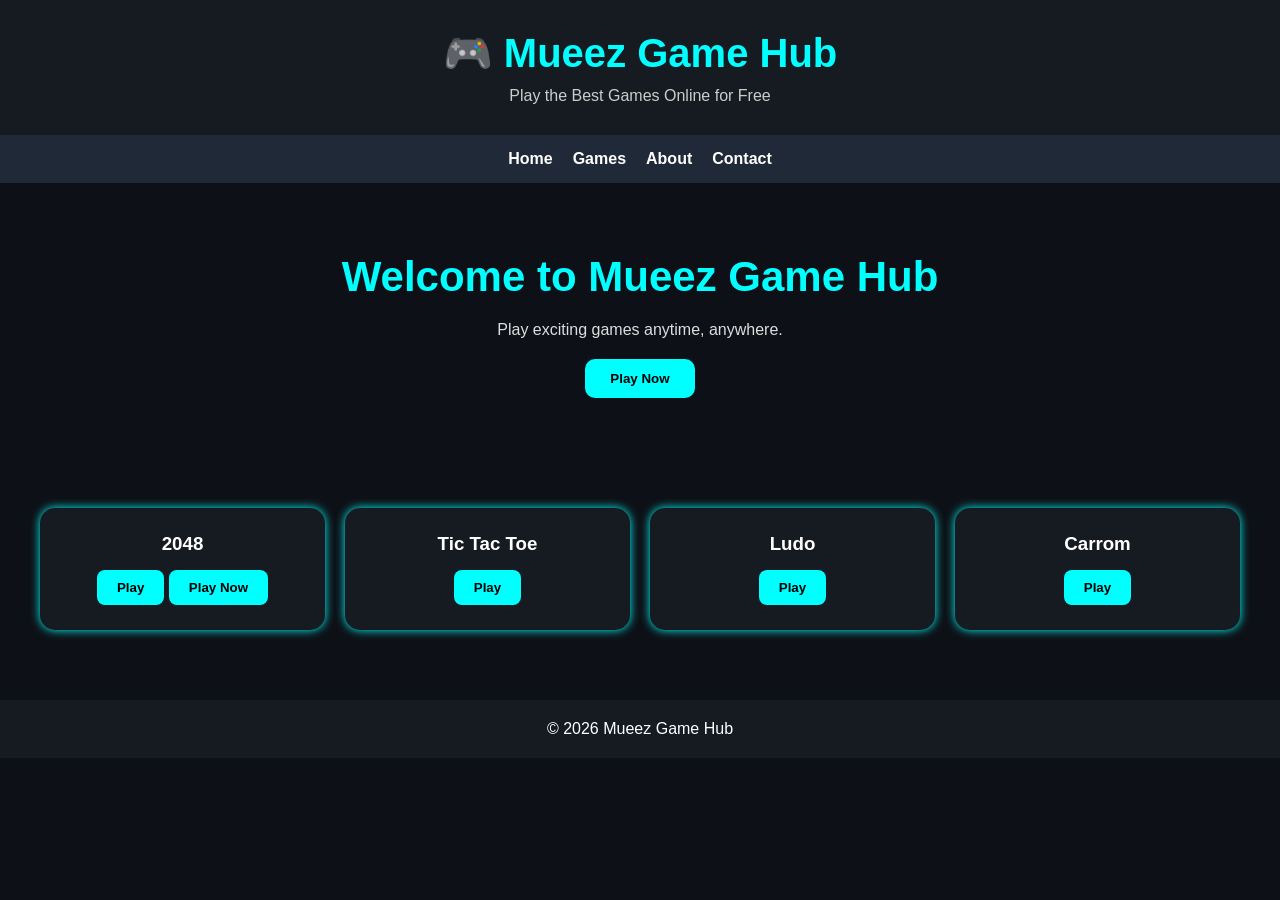
==== index.html @ afc50e19 "Update index.html" ====
<!DOCTYPE html>
<html lang="en">
<head>
  <meta charset="UTF-8">
  <meta name="viewport" content="width=device-width, initial-scale=1.0">
  <title>Mueez Game Hub</title>

  <link rel="stylesheet" href="style.css">
</head>

<body>

<header>
  <h1>🎮 Mueez Game Hub</h1>
  <p>Play the Best Games Online for Free</p>
</header>

<nav>
  <a href="#">Home</a>
  <a href="#">Games</a>
  <a href="#">About</a>
  <a href="#">Contact</a>
</nav>

<section class="hero">
  <h2>Welcome to Mueez Game Hub</h2>
  <p>Play exciting games anytime, anywhere.</p>

  <button>Play Now</button>
</section>

<section class="games">

  <div class="card">
    <h3>2048</h3>
    <button>Play</button>
    <a href="games/2048.html">
    <button>Play Now</button>
    </a>
  </div>

  <div class="card">
    <h3>Tic Tac Toe</h3>
    <button>Play</button>
  </div>

  <div class="card">
    <h3>Ludo</h3>
    <button>Play</button>
  </div>

  <div class="card">
    <h3>Carrom</h3>
    <button>Play</button>
  </div>

</section>

<footer>
  © 2026 Mueez Game Hub
</footer>

<script src="script.js"></script>

</body>
</html>
---- style.css ----
*{
    margin:0;
    padding:0;
    box-sizing:border-box;
    font-family:Arial, sans-serif;
}

body{
    background:#0d1117;
    color:white;
}

header{
    text-align:center;
    padding:30px;
    background:#161b22;
    box-shadow:0 0 15px cyan;
}

header h1{
    color:cyan;
    font-size:40px;
}

header p{
    margin-top:10px;
    color:#ccc;
}

nav{
    display:flex;
    justify-content:center;
    gap:20px;
    padding:15px;
    background:#1f2937;
}

nav a{
    color:white;
    text-decoration:none;
    font-weight:bold;
}

nav a:hover{
    color:cyan;
}

.hero{
    text-align:center;
    padding:70px 20px;
}

.hero h2{
    font-size:42px;
    color:cyan;
}

.hero p{
    margin:20px 0;
    color:#ddd;
}

.hero button{
    padding:12px 25px;
    border:none;
    border-radius:10px;
    background:cyan;
    font-weight:bold;
    cursor:pointer;
}

.games{
    display:grid;
    grid-template-columns:repeat(auto-fit,minmax(220px,1fr));
    gap:20px;
    padding:40px;
}

.card{
    background:#161b22;
    padding:25px;
    border-radius:15px;
    text-align:center;
    box-shadow:0 0 10px cyan;
    transition:.3s;
}

.card:hover{
    transform:translateY(-8px);
}

.card button{
    margin-top:15px;
    padding:10px 20px;
    border:none;
    border-radius:8px;
    background:cyan;
    cursor:pointer;
    font-weight:bold;
}

footer{
    text-align:center;
    padding:20px;
    background:#161b22;
    margin-top:30px;
}

@media(max-width:768px){
    nav{
        flex-wrap:wrap;
    }

    .hero h2{
        font-size:30px;
    }
}
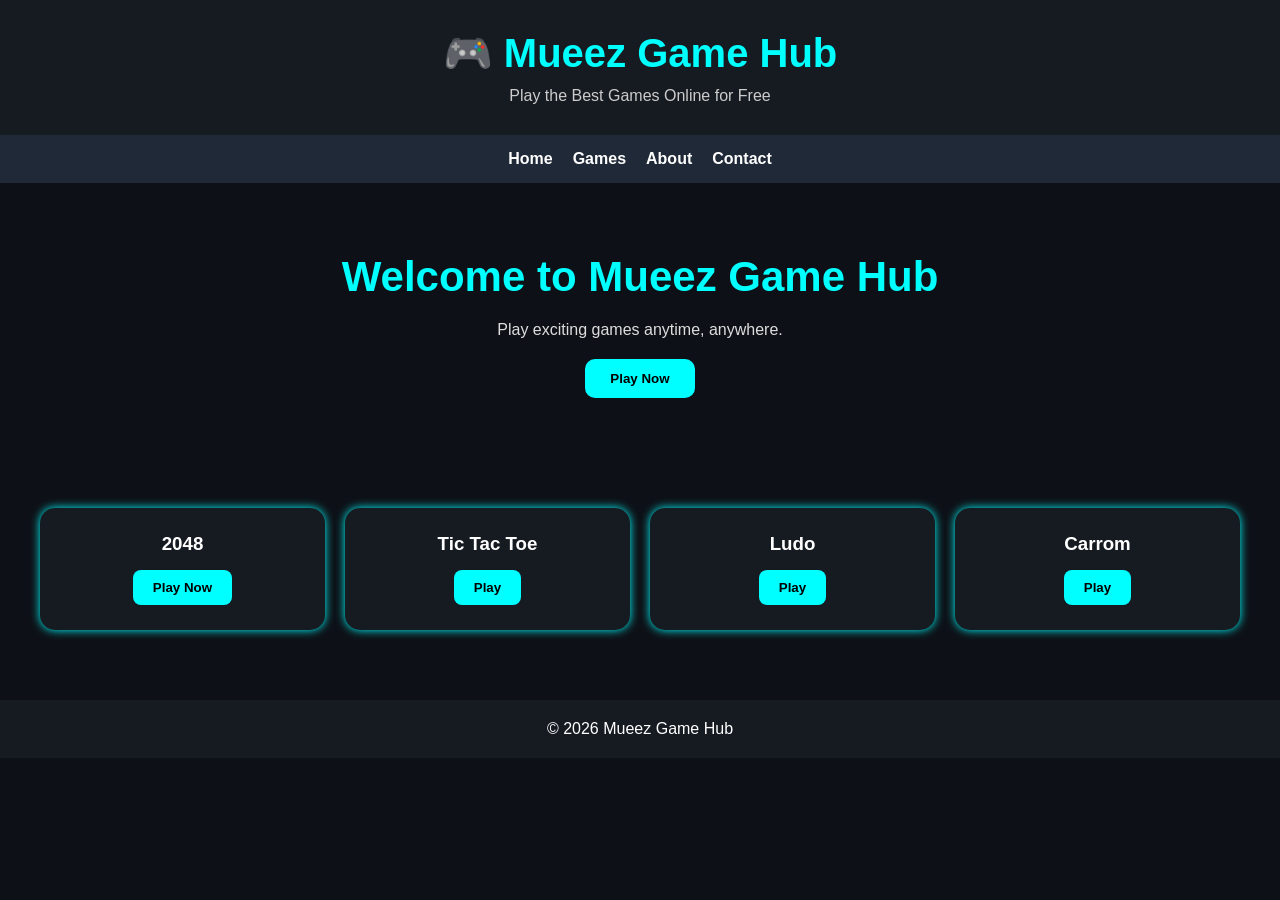
==== commit af1a707b: "Update index.html" ====
--- a/index.html
+++ b/index.html
@@ -33,7 +33,6 @@
 
   <div class="card">
     <h3>2048</h3>
-    <button>Play</button>
     <a href="games/2048.html">
     <button>Play Now</button>
     </a>
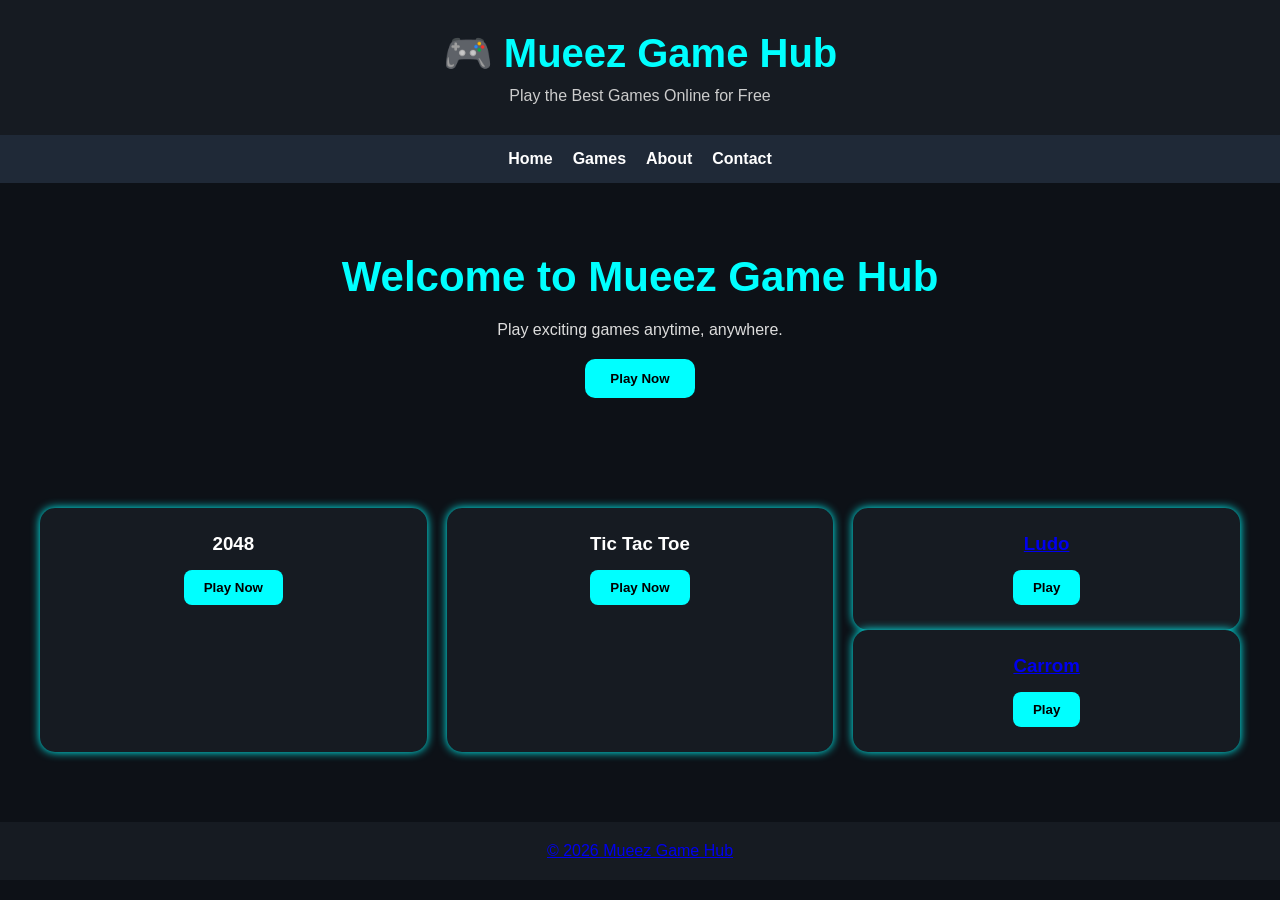
==== commit 9d0145e4: "Update index.html" ====
--- a/index.html
+++ b/index.html
@@ -40,7 +40,8 @@
 
   <div class="card">
     <h3>Tic Tac Toe</h3>
-    <button>Play</button>
+     <a href="games/2048.html">
+    <button>Play Now</button>
   </div>
 
   <div class="card">
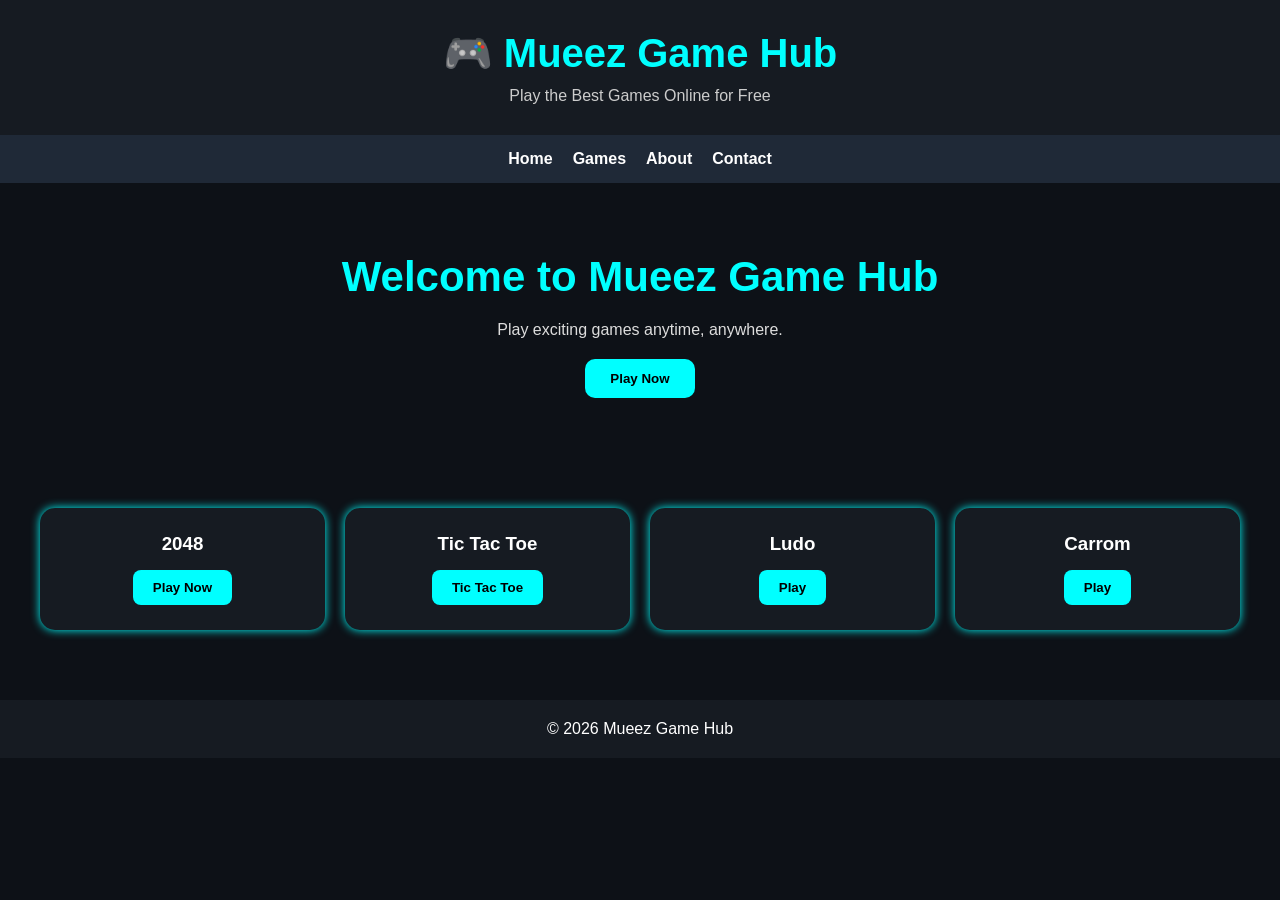
==== commit a5b1e4a1: "Update index.html" ====
--- a/index.html
+++ b/index.html
@@ -40,8 +40,9 @@
 
   <div class="card">
     <h3>Tic Tac Toe</h3>
-     <a href="games/2048.html">
-    <button>Play Now</button>
+     <a href="tictactoe.html">
+<button>Tic Tac Toe</button>
+</a>
   </div>
 
   <div class="card">
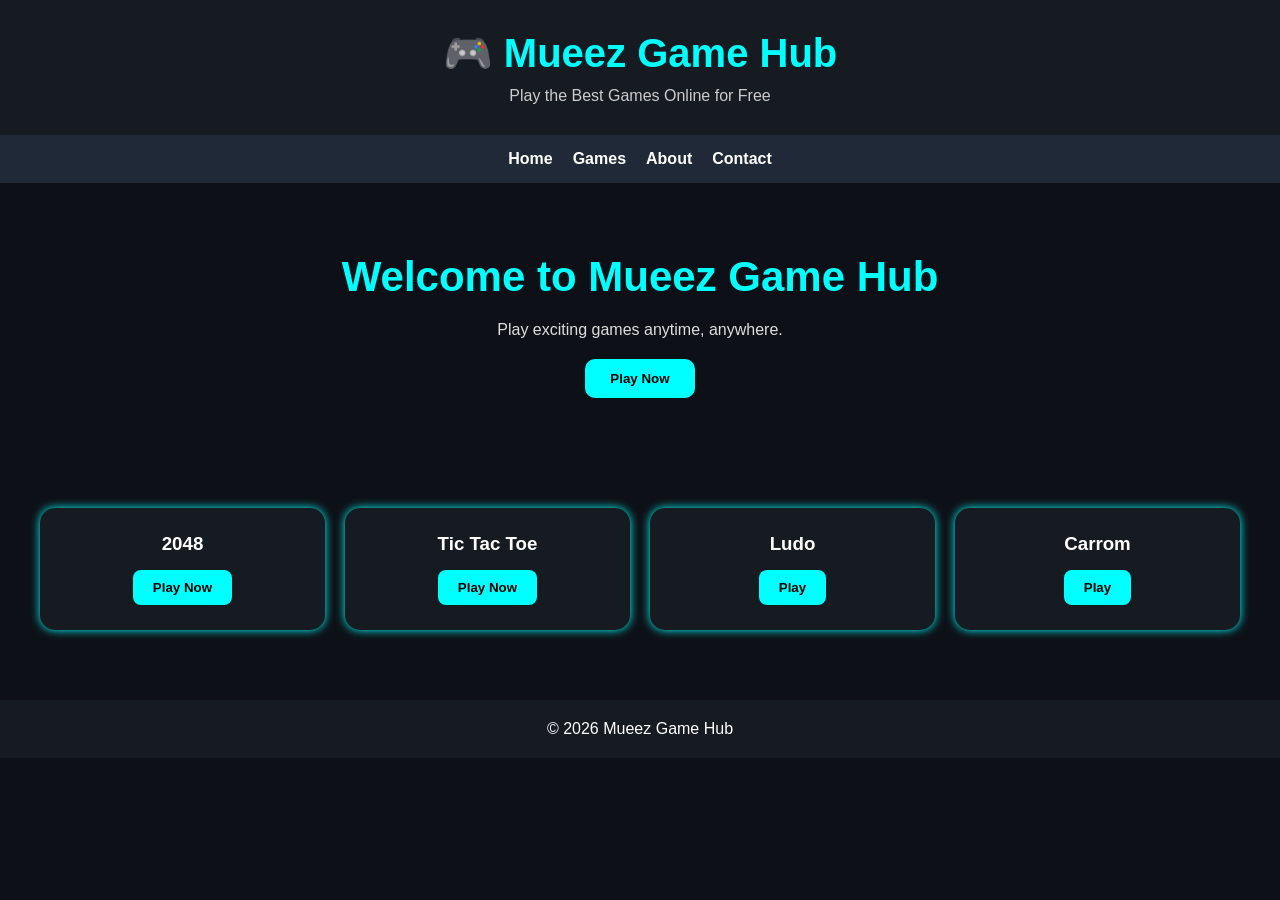
==== commit e512f7e4: "Change button text to 'Play Now' for Tic Tac Toe" ====
--- a/index.html
+++ b/index.html
@@ -41,7 +41,7 @@
   <div class="card">
     <h3>Tic Tac Toe</h3>
      <a href="tictactoe.html">
-<button>Tic Tac Toe</button>
+<button>Play Now</button>
 </a>
   </div>
 
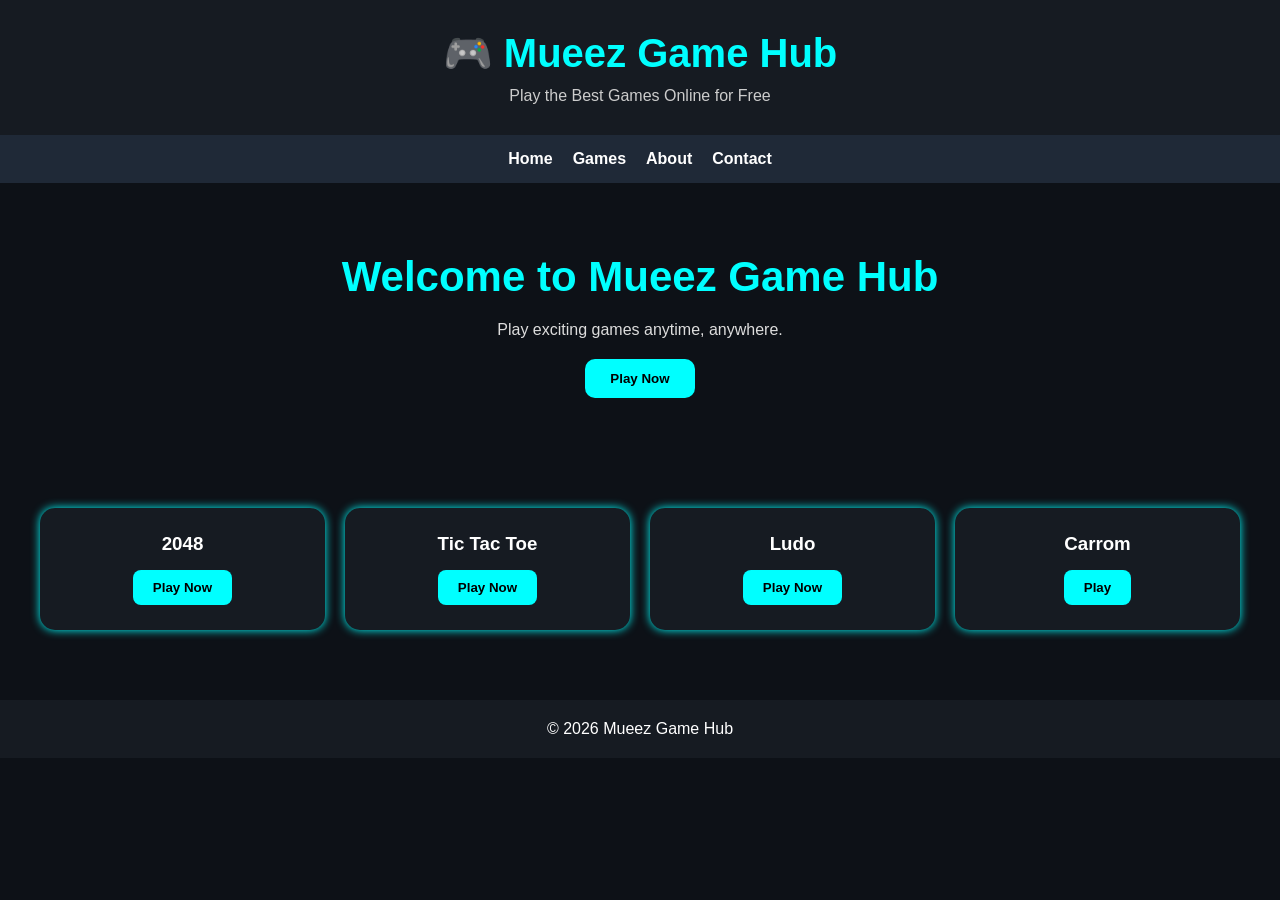
==== commit 9fc098ef: "Update index.html" ====
--- a/index.html
+++ b/index.html
@@ -47,7 +47,9 @@
 
   <div class="card">
     <h3>Ludo</h3>
-    <button>Play</button>
+<a href="ludo.html">
+  <button>Play Now</button>
+</a>
   </div>
 
   <div class="card">
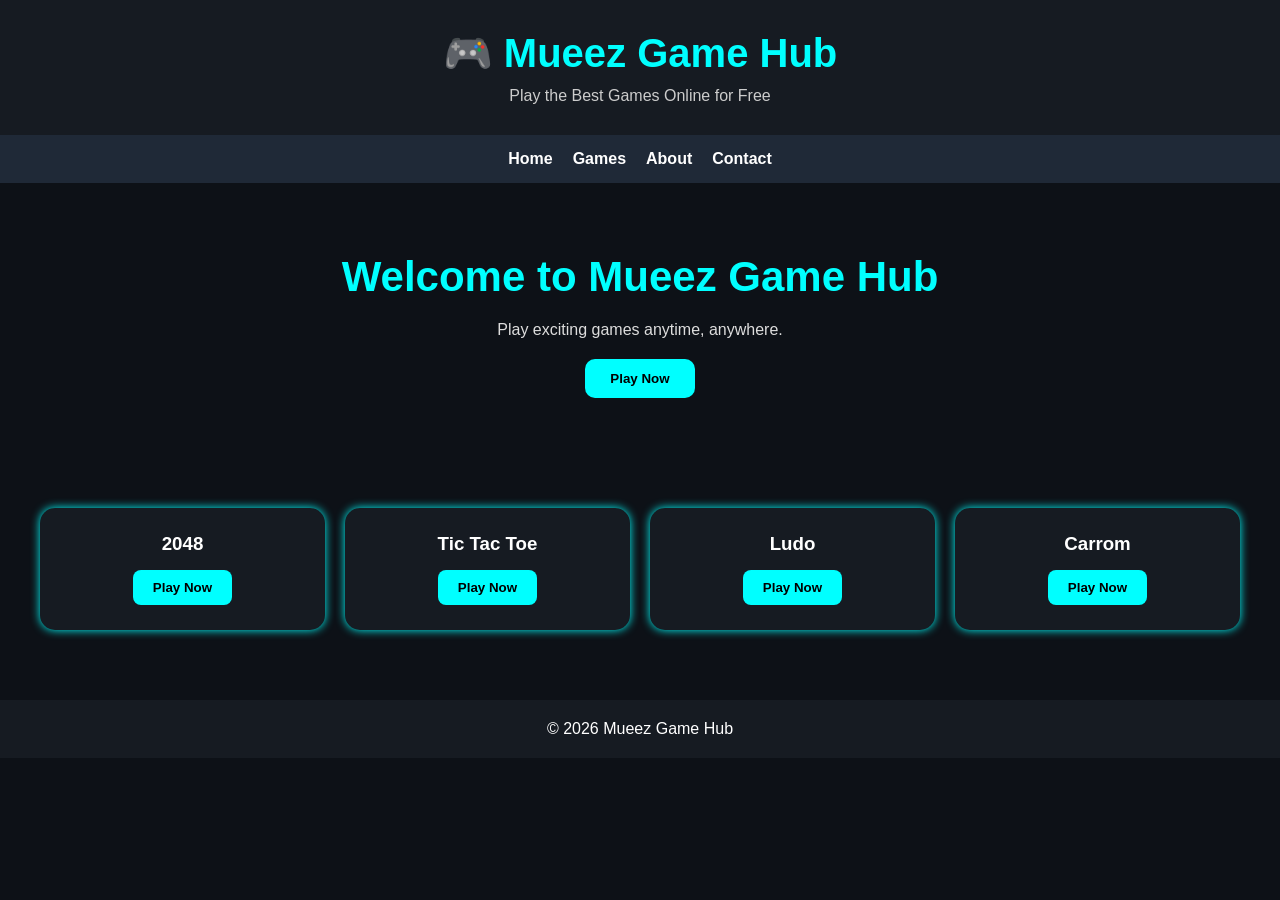
==== commit 8f791eac: "Update index.html" ====
--- a/index.html
+++ b/index.html
@@ -54,7 +54,9 @@
 
   <div class="card">
     <h3>Carrom</h3>
-    <button>Play</button>
+   <a href="carrom.html">
+<button>Play Now</button>
+</a>
   </div>
 
 </section>
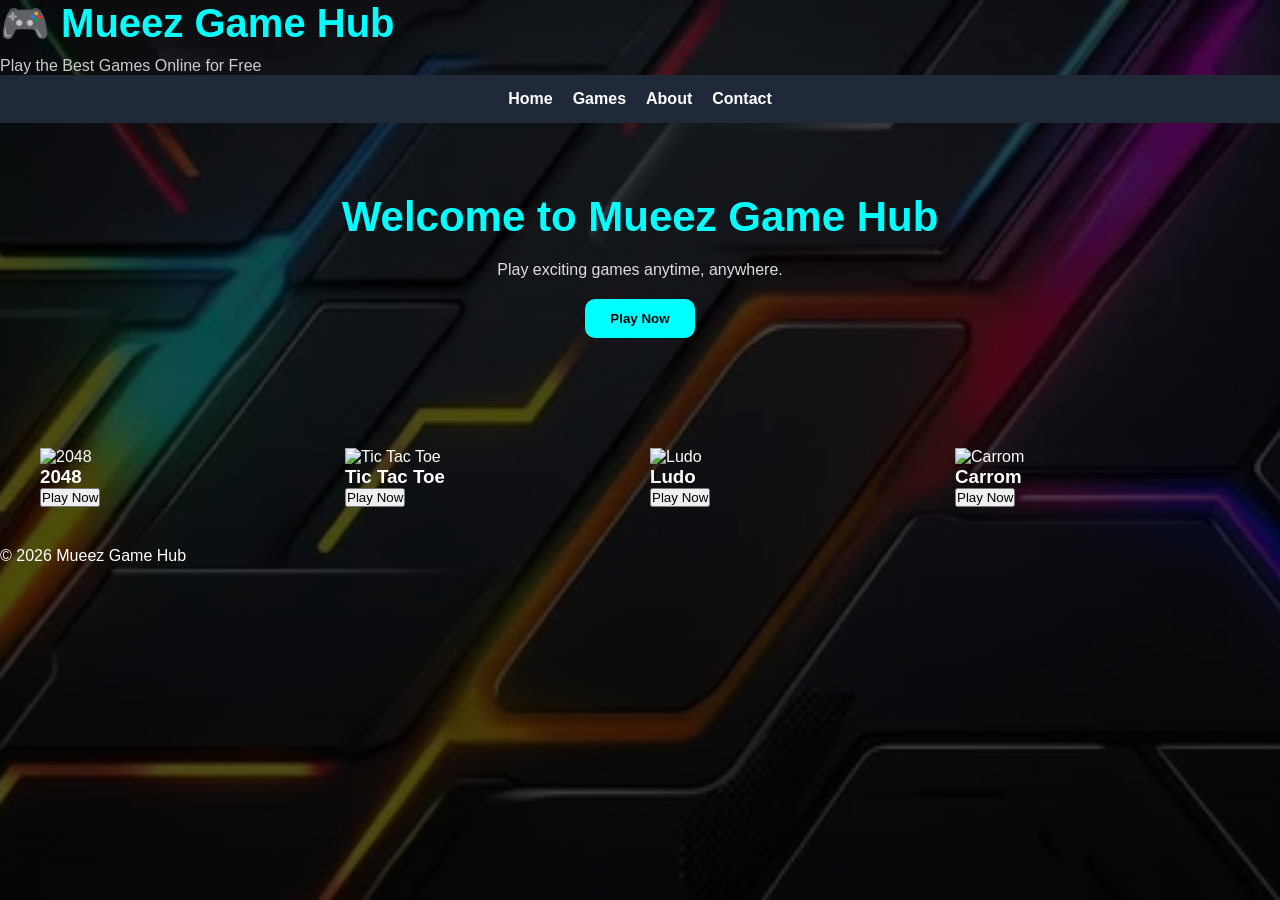
==== commit 92d0a947: "Update index.html" ====
--- a/index.html
+++ b/index.html
@@ -31,33 +31,29 @@
 
 <section class="games">
 
-  <div class="card">
+<div class="game-card">
+    <img src="images/2048.jpg" alt="2048">
     <h3>2048</h3>
-    <a href="games/2048.html">
     <button>Play Now</button>
-    </a>
-  </div>
+</div>
 
-  <div class="card">
+<div class="game-card">
+    <img src="images/tictactoe.jpg" alt="Tic Tac Toe">
     <h3>Tic Tac Toe</h3>
-     <a href="tictactoe.html">
-<button>Play Now</button>
-</a>
-  </div>
+    <button>Play Now</button>
+</div>
 
-  <div class="card">
+<div class="game-card">
+    <img src="images/ludo.jpg" alt="Ludo">
     <h3>Ludo</h3>
-<a href="ludo.html">
-  <button>Play Now</button>
-</a>
-  </div>
+    <button>Play Now</button>
+</div>
 
-  <div class="card">
+<div class="game-card">
+    <img src="images/carrom.jpg" alt="Carrom">
     <h3>Carrom</h3>
-   <a href="carrom.html">
-<button>Play Now</button>
-</a>
-  </div>
+    <button>Play Now</button>
+</div>
 
 </section>
 
--- a/style.css
+++ b/style.css
@@ -6,6 +6,16 @@
 }
 
 body{
+    margin:0;
+    font-family:Arial, sans-serif;
+    color:white;
+   background:
+linear-gradient(rgba(0,0,0,0.7),rgba(0,0,0,0.7)),
+url("background.jpg");
+background-size:cover;
+background-position:center;
+    min-height:100vh;
+}
     background:#0d1117;
     color:white;
 }
@@ -77,6 +87,9 @@
 }
 
 .card{
+    .card{
+    transition:0.3s;
+    border-radius:15px;
     background:#161b22;
     padding:25px;
     border-radius:15px;
@@ -86,6 +99,8 @@
 }
 
 .card:hover{
+    transform:translateY(-10px);
+    box-shadow:0 10px 25px rgba(255,204,0,0.4);
     transform:translateY(-8px);
 }
 
@@ -114,4 +129,51 @@
     .hero h2{
         font-size:30px;
     }
+    .games {
+    display: flex;
+    justify-content: center;
+    flex-wrap: wrap;
+    gap: 30px;
+    padding: 50px 20px;
 }
+
+.game-card {
+    width: 250px;
+    background: rgba(0,0,0,0.7);
+    border-radius: 15px;
+    overflow: hidden;
+    text-align: center;
+    color: white;
+    box-shadow: 0 0 15px rgba(0,255,255,0.3);
+    transition: 0.3s;
+}
+
+.game-card:hover {
+    transform: translateY(-10px);
+    box-shadow: 0 0 25px cyan;
+}
+
+.game-card img {
+    width: 100%;
+    height: 160px;
+    object-fit: cover;
+}
+
+.game-card h3 {
+    margin: 15px 0 10px;
+}
+
+.game-card button {
+    margin-bottom: 20px;
+    padding: 10px 25px;
+    background: cyan;
+    border: none;
+    border-radius: 8px;
+    cursor: pointer;
+    font-weight: bold;
+}
+
+.game-card button:hover {
+    background: #00bcd4;
+}
+}
